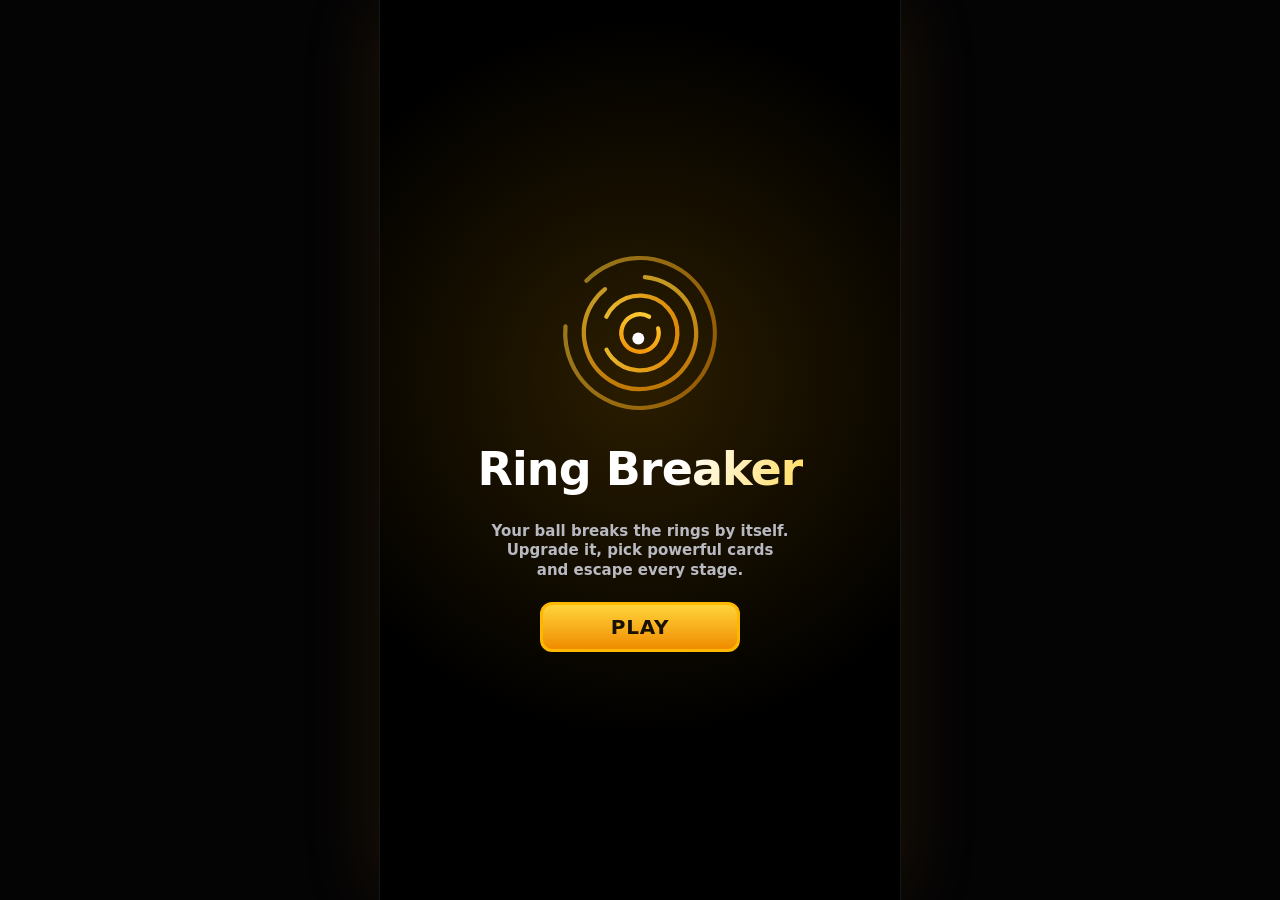
==== games/ring-breaker/index.html @ 1445768c "Add Ring Breaker, an original idle ring-escape game (rules, cards, chests, offline earnings, themes)" ====
<!doctype html>
<html lang="en">
<head>
  <meta charset="utf-8">
  <!-- Nothing is loaded from or sent to the internet: the whole game runs on this device. -->
  <meta http-equiv="Content-Security-Policy" content="default-src 'none'; script-src 'self'; style-src 'self' 'unsafe-inline'; img-src 'self' data:; connect-src 'none'; media-src 'none'; object-src 'none'; frame-src 'none'; base-uri 'none'; form-action 'none'">
  <meta name="referrer" content="no-referrer">
  <meta name="viewport" content="width=device-width, initial-scale=1, maximum-scale=1, user-scalable=no, viewport-fit=cover">
  <meta name="theme-color" content="#000000">
  <title>Ring Breaker</title>
  <style>
    :root {
      --gold: #ffd43b;
      --gold-2: #f08c00;
      --panel: #0b0b0d;
      --line: #2a2a30;
      --text: #f4f4f6;
      --muted: #8d8d99;
      --common: #e5e7eb;
      --rare: #4dabf7;
      --epic: #b197fc;
      --legendary: #ffd43b;
    }
    * { box-sizing: border-box; -webkit-tap-highlight-color: transparent; }
    html, body { margin: 0; height: 100%; background: #040405; color: var(--text); overflow: hidden; overscroll-behavior: none; }
    body { font: 600 15px/1.3 "Segoe UI", system-ui, -apple-system, Roboto, sans-serif; -webkit-user-select: none; user-select: none; touch-action: manipulation; }
    button { font: inherit; color: inherit; cursor: pointer; }

    #app { position: relative; margin: 0 auto; width: 100%; max-width: 520px; height: 100vh; height: 100dvh; background: #000; overflow: hidden; }
    @media (min-width: 560px) { #app { box-shadow: 0 0 0 1px #17171b, 0 0 80px rgba(240, 140, 0, 0.12); } }
    #stage { position: absolute; inset: 0; width: 100%; height: 100%; display: block; }

    /* ---- top bar ---- */
    #hud { position: absolute; left: 0; right: 0; top: 0; padding: calc(env(safe-area-inset-top) + 12px) 14px 0; pointer-events: none; }
    #xp { height: 6px; border-radius: 99px; background: #26262c; overflow: hidden; }
    #xp i { display: block; height: 100%; width: 0; background: linear-gradient(90deg, var(--gold), var(--gold-2)); transition: width 0.25s; }
    .hud-row { display: flex; justify-content: space-between; align-items: flex-start; margin-top: 12px; }
    .stats { display: grid; gap: 4px; }
    .stat { display: flex; align-items: center; gap: 8px; font-size: 21px; font-weight: 800; letter-spacing: 0.01em; text-shadow: 0 2px 8px #000; }
    .stat svg { width: 24px; height: 24px; flex: none; fill: none; stroke: #e5e5ea; stroke-width: 1.8; stroke-linecap: round; stroke-linejoin: round; }
    .stat.keys { font-size: 16px; color: #c9c9d2; }
    .stat.keys svg { width: 20px; height: 20px; }
    .center { text-align: center; padding-top: 2px; text-shadow: 0 2px 8px #000; }
    .center small { display: block; font-size: 12.5px; letter-spacing: 0.08em; text-transform: uppercase; color: #e7e7ee; }
    #pct { display: block; font-size: 24px; font-weight: 900; color: #ff3b30; line-height: 1.1; }
    .right { display: flex; flex-direction: column; align-items: flex-end; gap: 8px; pointer-events: auto; }
    #lvl { font-size: 14px; font-weight: 800; letter-spacing: 0.06em; color: #d8d8e0; }
    #menuBtn { width: 44px; height: 38px; display: grid; place-items: center; border: 0; background: none; }
    #menuBtn span, #menuBtn span::before, #menuBtn span::after { display: block; width: 28px; height: 3px; border-radius: 3px; background: #fff; content: ""; position: relative; }
    #menuBtn span::before { position: absolute; top: -9px; }
    #menuBtn span::after { position: absolute; top: 9px; }

    #tip { white-space: pre-line; position: absolute; left: 14px; right: 14px; top: 26%; text-align: center; color: #ffe27a; font-size: 15px; text-shadow: 0 2px 10px #000; pointer-events: none; opacity: 0; transition: opacity 0.5s; }
    #tip.show { opacity: 1; }
    #buffs { position: absolute; left: 14px; top: 120px; display: flex; flex-direction: column; gap: 4px; pointer-events: none; }

    /* ---- bottom ---- */
    #bottom { position: absolute; left: 0; right: 0; bottom: 0; padding: 0 12px calc(env(safe-area-inset-bottom) + 12px); }
    #dps { display: inline-block; padding: 6px 12px; border-radius: 10px; background: rgba(20, 20, 24, 0.85); border: 2px solid #2b2b31; font-size: 19px; font-weight: 800; color: #b9b9c2; }
    #slots { display: flex; gap: 8px; margin: 10px 0 12px; }
    .slot { position: relative; width: 48px; height: 48px; border-radius: 11px; border: 2px solid var(--line); background: rgba(14, 14, 17, 0.9); display: grid; place-items: center; padding: 0; }
    .slot.empty { opacity: 0.45; }
    .slot svg { width: 28px; height: 28px; }
    .slot b { position: absolute; right: 3px; bottom: 1px; font-size: 11px; font-weight: 900; color: #fff; text-shadow: 0 1px 3px #000; }
    .slot.common { border-color: #6b6f78; } .slot.rare { border-color: #3b82c4; } .slot.epic { border-color: #7c5cd6; } .slot.legendary { border-color: #d9a400; }
    #slotInfo { min-height: 18px; margin: -6px 0 8px; font-size: 13px; color: #c9c9d2; }

    #cards { display: flex; gap: 10px; overflow-x: auto; padding: 4px 2px 2px; scrollbar-width: none; scroll-snap-type: x proximity; }
    #cards::-webkit-scrollbar { display: none; }
    .up { flex: 0 0 132px; scroll-snap-align: start; border: 3px solid #fff; border-radius: 14px; background: #050506; text-align: center; overflow: hidden; }
    .up h3 { margin: 8px 0 0; font-size: 15px; font-weight: 800; font-variant: small-caps; letter-spacing: 0.02em; }
    .up .lv { font-size: 12px; font-variant: small-caps; color: #b4b4bd; }
    .up .val { margin: 8px 0 6px; font-size: 38px; font-weight: 900; line-height: 1; }
    .up .bar { position: relative; height: 5px; margin: 0 10px 2px; background: #2b2b31; border-radius: 9px; }
    .up .bar i { position: absolute; left: 0; top: 0; bottom: 0; background: #ffb800; border-radius: 9px; }
    .up .bar em { position: absolute; right: 0; top: -17px; font-style: normal; font-size: 12px; font-weight: 800; color: #cfcfd6; }
    .up .buy { display: flex; align-items: center; justify-content: center; gap: 6px; width: 100%; height: 40px; margin-top: 10px; border: 0; background: #54545b; font-size: 20px; font-weight: 800; }
    .up .buy svg { width: 20px; height: 20px; fill: none; stroke: currentColor; stroke-width: 1.8; stroke-linecap: round; stroke-linejoin: round; }
    .up .buy:disabled { background: #34343a; color: #8d8d96; cursor: default; }
    .up .buy.can { background: linear-gradient(180deg, #ffd43b, #f08c00); color: #1a1200; }
    .up.maxed .buy { background: #25252a; color: #8d8d96; }

    /* ---- modals ---- */
    #modals { position: absolute; inset: 0; pointer-events: none; }
    .modal { position: absolute; inset: 0; display: flex; flex-direction: column; justify-content: flex-start; padding: 18px 14px; background: rgba(0, 0, 0, 0.82); backdrop-filter: blur(3px); pointer-events: auto; overflow-y: auto; animation: fade 0.25s; }
    @keyframes fade { from { opacity: 0; } }
    .modal > :first-child { margin-top: auto; } .modal > :last-child { margin-bottom: auto; } /* centred, but never cut off when tall */
    .modal h2 { margin: 0 0 6px; text-align: center; font-size: 34px; font-weight: 800; font-variant: small-caps; letter-spacing: 0.02em; }
    .modal .sub { text-align: center; color: var(--muted); margin: 0 0 14px; }
    .offers { display: flex; gap: 10px; justify-content: center; margin: 22px 0 10px; }
    .offer { position: relative; flex: 1 1 0; max-width: 150px; min-height: 250px; padding: 10px 8px 12px; border: 3px solid var(--common); border-radius: 16px; background: #000; display: flex; flex-direction: column; align-items: center; text-align: center; animation: rise 0.45s both; }
    .offer:nth-child(2) { animation-delay: 0.07s; } .offer:nth-child(3) { animation-delay: 0.14s; }
    @keyframes rise { from { opacity: 0; transform: translateY(26px) scale(0.96); } }
    .offer.rare { border-color: var(--rare); box-shadow: 0 0 22px rgba(77, 171, 247, 0.25); }
    .offer.epic { border-color: var(--epic); box-shadow: 0 0 26px rgba(177, 151, 252, 0.3); }
    .offer.legendary { border-color: var(--legendary); box-shadow: 0 0 30px rgba(255, 212, 59, 0.35); }
    .offer .tag { position: absolute; top: -26px; left: 0; right: 0; font-size: 20px; font-style: italic; font-weight: 800; font-variant: small-caps; color: var(--gold); text-shadow: 0 0 14px rgba(255, 212, 59, 0.6); }
    .offer .tag.up2 { color: #8ce99a; text-shadow: 0 0 14px rgba(140, 233, 154, 0.5); }
    .offer h3 { margin: 0; font-size: 20px; font-variant: small-caps; }
    .offer .rar { font-size: 11px; letter-spacing: 0.1em; text-transform: uppercase; color: var(--muted); }
    .offer svg { width: 74px; height: 74px; margin: 10px 0; flex: none; }
    .offer p { margin: auto 0 0; font-size: 12.5px; line-height: 1.35; font-variant: small-caps; font-weight: 700; color: #e5e5ea; }
    .row { display: flex; gap: 12px; justify-content: center; align-items: flex-start; margin-top: 12px; }
    .col { display: flex; flex-direction: column; align-items: center; gap: 4px; flex: 1; max-width: 200px; font-size: 12px; color: var(--muted); text-align: center; }
    .col span svg { width: 13px; height: 13px; vertical-align: -2px; fill: none; stroke: currentColor; stroke-width: 1.9; }
    .btn { width: 100%; min-height: 50px; padding: 8px 14px; border: 3px solid #fff; border-radius: 12px; background: #101013; font-size: 20px; font-weight: 800; letter-spacing: 0.04em; text-transform: uppercase; display: flex; align-items: center; justify-content: center; gap: 8px; }
    .btn:disabled { opacity: 0.4; cursor: default; }
    .btn.green { border-color: #22b422; background: linear-gradient(180deg, #31d431, #1a9a1a); }
    .btn.gold { border-color: #ffb800; background: linear-gradient(180deg, #ffd43b, #f08c00); color: #1a1200; }
    .btn.small { min-height: 40px; font-size: 14px; border-width: 2px; }
    .btn svg { width: 20px; height: 20px; fill: none; stroke: currentColor; stroke-width: 1.9; stroke-linecap: round; stroke-linejoin: round; }
    .hint { text-align: center; font-size: 13px; color: #c3c3cc; margin: 6px 0 0; }
    .hint b { color: var(--gold); }

    .chests { display: flex; gap: 10px; justify-content: center; margin: 22px 0 14px; }
    .chest { display: flex; flex-direction: column; align-items: center; gap: 6px; flex: 1; max-width: 120px; padding: 14px 6px; border: 2px solid #3a3a42; border-radius: 14px; background: #0c0c0f; text-align: center; font-size: 13px; color: var(--muted); }
    .chest svg { width: 62px; height: 62px; }
    .chest.opened { border-color: var(--gold); color: #fff; background: #17130a; }
    .chest.opened .reward { display: block; margin-top: 4px; font-size: 17px; font-weight: 800; color: var(--gold); }
    .chest:not(.opened):hover { border-color: var(--gold); }

    .panel { background: #0e0e11; border: 2px solid #26262c; border-radius: 16px; padding: 14px; margin: 0 auto; width: 100%; max-width: 460px; }
    .tabs { display: flex; gap: 8px; margin-bottom: 12px; }
    .tabs button { flex: 1; padding: 9px; border: 2px solid #2a2a30; border-radius: 10px; background: none; font-weight: 800; color: var(--muted); }
    .tabs button[aria-selected="true"] { border-color: var(--gold); color: var(--gold); }
    .shop { display: grid; grid-template-columns: repeat(2, 1fr); gap: 10px; }
    .item { display: flex; flex-direction: column; align-items: center; gap: 8px; padding: 12px 8px; border: 2px solid #2a2a30; border-radius: 12px; background: #09090b; }
    .item.on { border-color: var(--gold); }
    .item .sw { width: 46px; height: 46px; border-radius: 50%; }
    .item b { font-size: 14px; }
    .item .btn { min-height: 34px; font-size: 13px; border-width: 2px; }
    .set { display: flex; justify-content: space-between; align-items: center; padding: 11px 0; border-bottom: 1px solid #1d1d22; }
    .set:last-child { border: 0; }
    .toggle { width: 54px; height: 30px; border-radius: 99px; border: 0; background: #34343a; position: relative; }
    .toggle::after { content: ""; position: absolute; top: 3px; left: 3px; width: 24px; height: 24px; border-radius: 50%; background: #fff; transition: transform 0.15s; }
    .toggle[aria-pressed="true"] { background: #f08c00; }
    .toggle[aria-pressed="true"]::after { transform: translateX(24px); }
    .close { position: sticky; top: 0; align-self: flex-end; margin: 0 0 -42px !important; z-index: 2; flex: none; width: 42px; height: 42px; border: 0; border-radius: 50%; background: #1b1b20; font-size: 22px; line-height: 1; }
    .stat-line { display: flex; justify-content: space-between; padding: 7px 0; color: #c9c9d2; }

    /* ---- start screen ---- */
    #start { position: absolute; inset: 0; z-index: 5; display: flex; flex-direction: column; align-items: center; justify-content: center; gap: 22px; background: radial-gradient(circle at 50% 42%, #2b1d00 0%, #000 62%); text-align: center; padding: 24px; }
    #start h1 { margin: 0; font-size: 46px; font-weight: 900; letter-spacing: -0.02em; background: linear-gradient(110deg, #fff 25%, var(--gold) 45%, var(--gold-2) 55%, #fff 75%); background-size: 250% 100%; -webkit-background-clip: text; background-clip: text; color: transparent; animation: shine 4s ease-in-out infinite; }
    @keyframes shine { 0%, 100% { background-position: 100% 0; } 50% { background-position: 0 0; } }
    #start p { margin: 0; color: #b9b9c2; max-width: 300px; }
    #start .btn { width: auto; min-width: 200px; }
    #logoRings { width: 170px; height: 170px; }
    .toast { position: absolute; left: 50%; top: 20%; transform: translateX(-50%); padding: 9px 16px; border-radius: 99px; background: rgba(255, 212, 59, 0.95); color: #1a1200; font-weight: 800; z-index: 9; pointer-events: none; animation: toast 2.2s both; white-space: nowrap; }
    @keyframes toast { 0% { opacity: 0; transform: translate(-50%, 10px); } 12%, 80% { opacity: 1; transform: translate(-50%, 0); } 100% { opacity: 0; } }
    @media (prefers-reduced-motion: reduce) { * { animation-duration: 0.01ms !important; } }
    @media (max-height: 700px) { .up .val { font-size: 30px; margin: 4px 0; } .up .buy { height: 34px; font-size: 17px; margin-top: 6px; } .offer { min-height: 220px; } .offer svg { width: 58px; height: 58px; } }
  </style>
</head>
<body>
  <div id="app">
    <canvas id="stage" aria-label="Game"></canvas>

    <header id="hud">
      <div id="xp"><i id="xpFill"></i></div>
      <div class="hud-row">
        <div class="stats">
          <div class="stat"><svg viewBox="0 0 24 24" aria-hidden="true"><path d="M9 3h6l-1.4 3h-3.2zM8.5 6.5C5.5 9 4 12 4 15a5 5 0 005 5h6a5 5 0 005-5c0-3-1.500-6-4.500-8.500M12 10v7M14 11.500h-3a1.300 1.300 0 000 2.600h2a1.300 1.300 0 010 2.600h-3"/></svg><b id="cash">0</b></div>
          <div class="stat"><svg viewBox="0 0 24 24" aria-hidden="true"><path d="M12 3l8 9-8 9-8-9zM4 12h16M9 3.500L12 12l3-8.500"/></svg><b id="gems">0</b></div>
          <div class="stat keys"><svg viewBox="0 0 24 24" aria-hidden="true"><circle cx="8" cy="8" r="4"/><path d="M11 11l9 9M16 16l2.500-2.500M19 19l2-2"/></svg><span>x<b id="keys">0</b></span></div>
        </div>
        <div class="center"><small>Stage <span id="stageNo">1</span> progress</small><b id="pct">0%</b></div>
        <div class="right"><span id="lvl">LVL 1</span><button id="menuBtn" aria-label="Menu"><span></span></button></div>
      </div>
    </header>

    <div id="tip"></div>
    <div id="buffs"></div>

    <section id="bottom">
      <div id="dps">DPS: 0</div>
      <div id="slots" aria-label="Your upgrade cards"></div>
      <div id="slotInfo"></div>
      <div id="cards"></div>
    </section>

    <div id="modals"></div>

    <div id="start">
      <svg id="logoRings" viewBox="-100 -100 200 200" aria-hidden="true">
        <defs><linearGradient id="g" x1="0" y1="0" x2="1" y2="1"><stop offset="0" stop-color="#ffd43b"/><stop offset="1" stop-color="#f08c00"/></linearGradient></defs>
        <g fill="none" stroke="url(#g)" stroke-linecap="round">
          <circle r="22" stroke-width="5" stroke-dasharray="90 18"><animateTransform attributeName="transform" type="rotate" from="0" to="360" dur="6s" repeatCount="indefinite"/></circle>
          <circle r="44" stroke-width="5" stroke-dasharray="150 40" opacity=".9"><animateTransform attributeName="transform" type="rotate" from="360" to="0" dur="9s" repeatCount="indefinite"/></circle>
          <circle r="66" stroke-width="5" stroke-dasharray="230 50" opacity=".75"><animateTransform attributeName="transform" type="rotate" from="0" to="360" dur="12s" repeatCount="indefinite"/></circle>
          <circle r="88" stroke-width="5" stroke-dasharray="320 60" opacity=".55"><animateTransform attributeName="transform" type="rotate" from="360" to="0" dur="16s" repeatCount="indefinite"/></circle>
        </g>
        <circle r="7" fill="#fff"><animate attributeName="cx" values="-12;10;-6;12;-12" dur="2.4s" repeatCount="indefinite"/><animate attributeName="cy" values="6;-10;12;-4;6" dur="2.4s" repeatCount="indefinite"/></circle>
      </svg>
      <h1>Ring Breaker</h1>
      <p>Your ball breaks the rings by itself. Upgrade it, pick powerful cards and escape every stage.</p>
      <button class="btn gold" id="playBtn">Play</button>
    </div>
  </div>

  <script src="core.js"></script>
  <script src="game.js"></script>
</body>
</html>
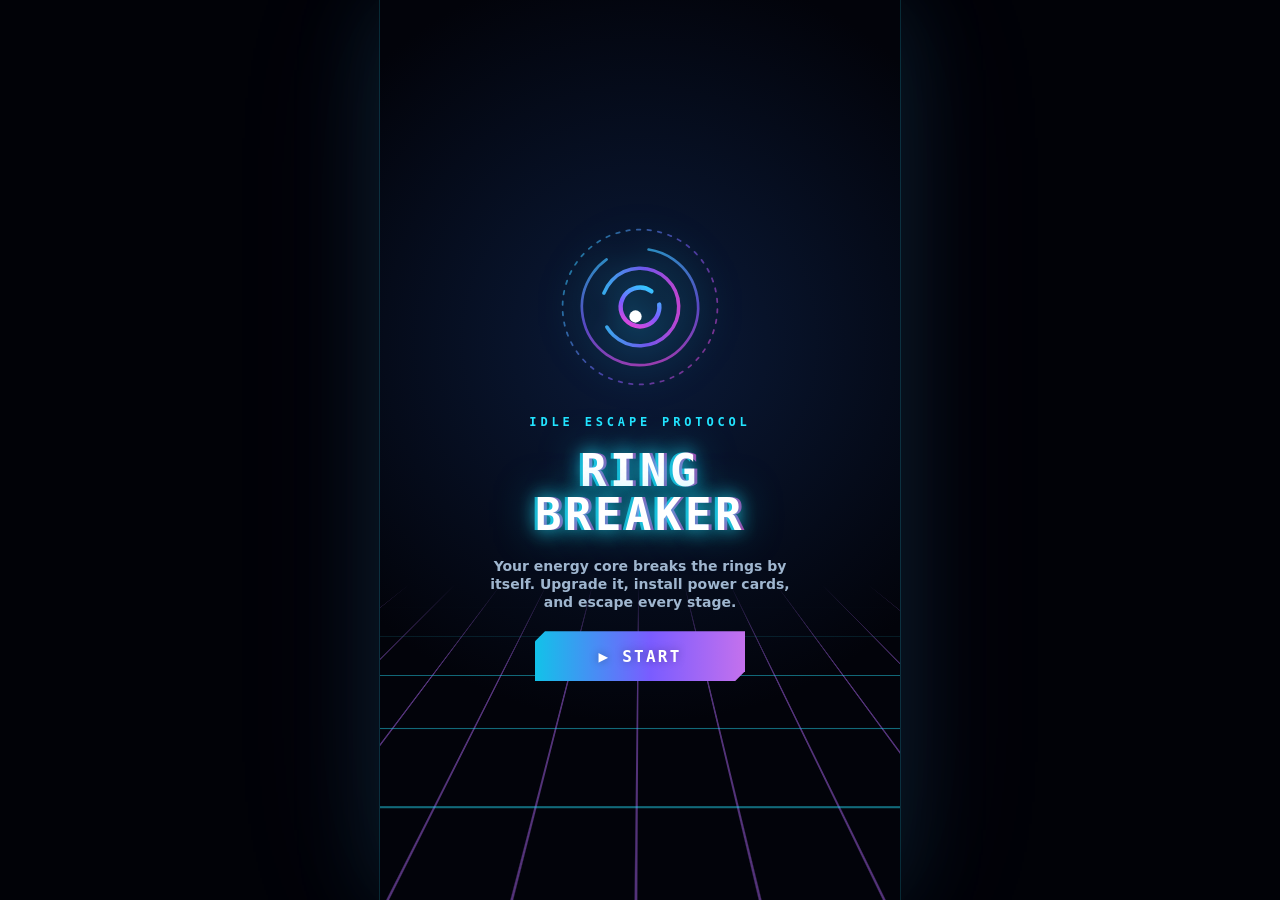
==== commit 4845036e: "Ring Breaker 1.1: 3x cash, Jackpot rings, full offline earnings; neon sci-fi redesign and new icon C" ====
--- a/games/ring-breaker/index.html
+++ b/games/ring-breaker/index.html
@@ -10,160 +10,206 @@
   <title>Ring Breaker</title>
   <style>
     :root {
+      --neon: #22e4ff;
+      --neon-2: #b46bff;
+      --pink: #ff3fd1;
+      --acid: #b6ff3b;
       --gold: #ffd43b;
       --gold-2: #f08c00;
-      --panel: #0b0b0d;
-      --line: #2a2a30;
-      --text: #f4f4f6;
-      --muted: #8d8d99;
-      --common: #e5e7eb;
-      --rare: #4dabf7;
-      --epic: #b197fc;
+      --glass: rgba(10, 16, 32, 0.72);
+      --glass-2: rgba(16, 24, 46, 0.86);
+      --line: rgba(34, 228, 255, 0.28);
+      --text: #e8f6ff;
+      --muted: #7f93ad;
+      --common: #9fb3c8;
+      --rare: #3fa9ff;
+      --epic: #b46bff;
       --legendary: #ffd43b;
+      --mono: "SF Mono", "Cascadia Mono", "Roboto Mono", "JetBrains Mono", Consolas, ui-monospace, monospace;
     }
     * { box-sizing: border-box; -webkit-tap-highlight-color: transparent; }
-    html, body { margin: 0; height: 100%; background: #040405; color: var(--text); overflow: hidden; overscroll-behavior: none; }
+    html, body { margin: 0; height: 100%; background: #010207; color: var(--text); overflow: hidden; overscroll-behavior: none; }
     body { font: 600 15px/1.3 "Segoe UI", system-ui, -apple-system, Roboto, sans-serif; -webkit-user-select: none; user-select: none; touch-action: manipulation; }
     button { font: inherit; color: inherit; cursor: pointer; }
-
-    #app { position: relative; margin: 0 auto; width: 100%; max-width: 520px; height: 100vh; height: 100dvh; background: #000; overflow: hidden; }
-    @media (min-width: 560px) { #app { box-shadow: 0 0 0 1px #17171b, 0 0 80px rgba(240, 140, 0, 0.12); } }
+    .mono, .stat b, #pct, #lvl, #dps, .up .val, .up .buy b, .offer .tag, .slot b, .toast { font-family: var(--mono); }
+
+    #app { position: relative; margin: 0 auto; width: 100%; max-width: 520px; height: 100vh; height: 100dvh; background: #02030a; overflow: hidden; }
+    @media (min-width: 560px) { #app { box-shadow: 0 0 0 1px rgba(34, 228, 255, 0.15), 0 0 90px rgba(34, 228, 255, 0.12), 0 0 160px rgba(180, 107, 255, 0.08); } }
     #stage { position: absolute; inset: 0; width: 100%; height: 100%; display: block; }
+    /* scanlines and a vignette over the game */
+    #fx { position: absolute; inset: 0; pointer-events: none;
+      background:
+        repeating-linear-gradient(to bottom, rgba(140, 220, 255, 0.035) 0 1px, transparent 1px 3px),
+        radial-gradient(ellipse at 50% 40%, transparent 55%, rgba(0, 0, 0, 0.55) 100%); }
+
+    /* corner brackets: a futuristic frame for panels and cards */
+    .frame { position: relative; }
+    .frame::before { content: ""; position: absolute; inset: -1px; pointer-events: none; --c: var(--neon); --k: 12px; --w: 2px;
+      background:
+        linear-gradient(var(--c), var(--c)) top left / var(--k) var(--w), linear-gradient(var(--c), var(--c)) top left / var(--w) var(--k),
+        linear-gradient(var(--c), var(--c)) top right / var(--k) var(--w), linear-gradient(var(--c), var(--c)) top right / var(--w) var(--k),
+        linear-gradient(var(--c), var(--c)) bottom left / var(--k) var(--w), linear-gradient(var(--c), var(--c)) bottom left / var(--w) var(--k),
+        linear-gradient(var(--c), var(--c)) bottom right / var(--k) var(--w), linear-gradient(var(--c), var(--c)) bottom right / var(--w) var(--k);
+      background-repeat: no-repeat; filter: drop-shadow(0 0 4px var(--c)); }
 
     /* ---- top bar ---- */
     #hud { position: absolute; left: 0; right: 0; top: 0; padding: calc(env(safe-area-inset-top) + 12px) 14px 0; pointer-events: none; }
-    #xp { height: 6px; border-radius: 99px; background: #26262c; overflow: hidden; }
-    #xp i { display: block; height: 100%; width: 0; background: linear-gradient(90deg, var(--gold), var(--gold-2)); transition: width 0.25s; }
+    #xp { position: relative; height: 5px; background: rgba(34, 228, 255, 0.12); overflow: hidden; clip-path: polygon(4px 0, 100% 0, calc(100% - 4px) 100%, 0 100%); }
+    #xp i { display: block; height: 100%; width: 0; background: linear-gradient(90deg, var(--neon), var(--neon-2), var(--pink)); box-shadow: 0 0 12px var(--neon); transition: width 0.25s; }
+    #xp::after { content: ""; position: absolute; inset: 0; background: repeating-linear-gradient(90deg, transparent 0 18px, rgba(2, 3, 10, 0.9) 18px 20px); }
     .hud-row { display: flex; justify-content: space-between; align-items: flex-start; margin-top: 12px; }
-    .stats { display: grid; gap: 4px; }
-    .stat { display: flex; align-items: center; gap: 8px; font-size: 21px; font-weight: 800; letter-spacing: 0.01em; text-shadow: 0 2px 8px #000; }
-    .stat svg { width: 24px; height: 24px; flex: none; fill: none; stroke: #e5e5ea; stroke-width: 1.8; stroke-linecap: round; stroke-linejoin: round; }
-    .stat.keys { font-size: 16px; color: #c9c9d2; }
-    .stat.keys svg { width: 20px; height: 20px; }
-    .center { text-align: center; padding-top: 2px; text-shadow: 0 2px 8px #000; }
-    .center small { display: block; font-size: 12.5px; letter-spacing: 0.08em; text-transform: uppercase; color: #e7e7ee; }
-    #pct { display: block; font-size: 24px; font-weight: 900; color: #ff3b30; line-height: 1.1; }
+    .stats { display: grid; gap: 3px; }
+    .stat { display: flex; align-items: center; gap: 8px; font-size: 20px; font-weight: 800; text-shadow: 0 0 10px rgba(34, 228, 255, 0.45), 0 2px 6px #000; }
+    .stat svg { width: 22px; height: 22px; flex: none; fill: none; stroke: var(--neon); stroke-width: 1.8; stroke-linecap: round; stroke-linejoin: round; filter: drop-shadow(0 0 4px var(--neon)); }
+    .stat.gem svg { stroke: var(--neon-2); filter: drop-shadow(0 0 4px var(--neon-2)); }
+    .stat.cash b { color: #d9fff0; }
+    .stat.keys { font-size: 15px; color: #b8c7da; }
+    .stat.keys svg { width: 18px; height: 18px; stroke: var(--gold); filter: drop-shadow(0 0 4px var(--gold)); }
+    .center { text-align: center; padding-top: 1px; }
+    .center small { display: block; font: 700 11px/1.2 var(--mono); letter-spacing: 0.22em; text-transform: uppercase; color: #a9c4dd; }
+    .center small b { color: var(--neon); text-shadow: 0 0 8px var(--neon); }
+    #pct { display: block; margin-top: 2px; font-size: 24px; font-weight: 800; color: var(--pink); text-shadow: 0 0 12px var(--pink); line-height: 1.1; }
     .right { display: flex; flex-direction: column; align-items: flex-end; gap: 8px; pointer-events: auto; }
-    #lvl { font-size: 14px; font-weight: 800; letter-spacing: 0.06em; color: #d8d8e0; }
-    #menuBtn { width: 44px; height: 38px; display: grid; place-items: center; border: 0; background: none; }
-    #menuBtn span, #menuBtn span::before, #menuBtn span::after { display: block; width: 28px; height: 3px; border-radius: 3px; background: #fff; content: ""; position: relative; }
-    #menuBtn span::before { position: absolute; top: -9px; }
-    #menuBtn span::after { position: absolute; top: 9px; }
-
-    #tip { white-space: pre-line; position: absolute; left: 14px; right: 14px; top: 26%; text-align: center; color: #ffe27a; font-size: 15px; text-shadow: 0 2px 10px #000; pointer-events: none; opacity: 0; transition: opacity 0.5s; }
+    #lvl { padding: 3px 8px; font-size: 12px; font-weight: 800; letter-spacing: 0.14em; color: var(--neon); border: 1px solid var(--line); background: rgba(34, 228, 255, 0.07); clip-path: polygon(6px 0, 100% 0, 100% calc(100% - 6px), calc(100% - 6px) 100%, 0 100%, 0 6px); }
+    #menuBtn { width: 44px; height: 40px; display: grid; place-items: center; border: 1px solid var(--line); background: var(--glass); clip-path: polygon(8px 0, 100% 0, 100% calc(100% - 8px), calc(100% - 8px) 100%, 0 100%, 0 8px); }
+    #menuBtn span, #menuBtn span::before, #menuBtn span::after { display: block; width: 20px; height: 2px; background: var(--neon); box-shadow: 0 0 6px var(--neon); content: ""; position: relative; }
+    #menuBtn span::before { position: absolute; top: -7px; width: 14px; }
+    #menuBtn span::after { position: absolute; top: 7px; width: 17px; }
+
+    #tip { white-space: pre-line; position: absolute; left: 18px; right: 18px; top: 24%; padding: 10px 12px; text-align: center; color: var(--neon); font: 600 13.5px/1.45 var(--mono); background: rgba(4, 12, 24, 0.7); border: 1px solid var(--line); pointer-events: none; opacity: 0; transition: opacity 0.5s; text-shadow: 0 0 8px rgba(34, 228, 255, 0.5); }
     #tip.show { opacity: 1; }
     #buffs { position: absolute; left: 14px; top: 120px; display: flex; flex-direction: column; gap: 4px; pointer-events: none; }
 
     /* ---- bottom ---- */
     #bottom { position: absolute; left: 0; right: 0; bottom: 0; padding: 0 12px calc(env(safe-area-inset-bottom) + 12px); }
-    #dps { display: inline-block; padding: 6px 12px; border-radius: 10px; background: rgba(20, 20, 24, 0.85); border: 2px solid #2b2b31; font-size: 19px; font-weight: 800; color: #b9b9c2; }
+    #dps { display: inline-flex; align-items: center; gap: 8px; padding: 6px 12px; background: var(--glass); border: 1px solid var(--line); font-size: 16px; font-weight: 700; color: var(--acid); text-shadow: 0 0 8px rgba(182, 255, 59, 0.5); clip-path: polygon(8px 0, 100% 0, 100% calc(100% - 8px), calc(100% - 8px) 100%, 0 100%, 0 8px); }
+    #dps::before { content: ""; width: 7px; height: 7px; border-radius: 50%; background: var(--acid); box-shadow: 0 0 8px var(--acid); animation: blink 1.6s infinite; }
+    @keyframes blink { 50% { opacity: 0.25; } }
     #slots { display: flex; gap: 8px; margin: 10px 0 12px; }
-    .slot { position: relative; width: 48px; height: 48px; border-radius: 11px; border: 2px solid var(--line); background: rgba(14, 14, 17, 0.9); display: grid; place-items: center; padding: 0; }
-    .slot.empty { opacity: 0.45; }
-    .slot svg { width: 28px; height: 28px; }
-    .slot b { position: absolute; right: 3px; bottom: 1px; font-size: 11px; font-weight: 900; color: #fff; text-shadow: 0 1px 3px #000; }
-    .slot.common { border-color: #6b6f78; } .slot.rare { border-color: #3b82c4; } .slot.epic { border-color: #7c5cd6; } .slot.legendary { border-color: #d9a400; }
-    #slotInfo { min-height: 18px; margin: -6px 0 8px; font-size: 13px; color: #c9c9d2; }
+    .slot { position: relative; width: 48px; height: 48px; border: 1px solid rgba(127, 147, 173, 0.35); background: var(--glass); display: grid; place-items: center; padding: 0; clip-path: polygon(10px 0, 100% 0, 100% calc(100% - 10px), calc(100% - 10px) 100%, 0 100%, 0 10px); }
+    .slot.empty { opacity: 0.4; }
+    .slot svg { width: 26px; height: 26px; }
+    .slot b { position: absolute; right: 4px; bottom: 2px; font-size: 10px; font-weight: 800; color: #fff; text-shadow: 0 0 4px #000; }
+    .slot.common { border-color: var(--common); box-shadow: inset 0 0 12px rgba(159, 179, 200, 0.18); }
+    .slot.rare { border-color: var(--rare); box-shadow: inset 0 0 14px rgba(63, 169, 255, 0.35); }
+    .slot.epic { border-color: var(--epic); box-shadow: inset 0 0 14px rgba(180, 107, 255, 0.4); }
+    .slot.legendary { border-color: var(--legendary); box-shadow: inset 0 0 16px rgba(255, 212, 59, 0.45); }
+    #slotInfo { min-height: 18px; margin: -6px 0 8px; font: 600 12px/1.35 var(--mono); color: var(--neon); }
 
     #cards { display: flex; gap: 10px; overflow-x: auto; padding: 4px 2px 2px; scrollbar-width: none; scroll-snap-type: x proximity; }
     #cards::-webkit-scrollbar { display: none; }
-    .up { flex: 0 0 132px; scroll-snap-align: start; border: 3px solid #fff; border-radius: 14px; background: #050506; text-align: center; overflow: hidden; }
-    .up h3 { margin: 8px 0 0; font-size: 15px; font-weight: 800; font-variant: small-caps; letter-spacing: 0.02em; }
-    .up .lv { font-size: 12px; font-variant: small-caps; color: #b4b4bd; }
-    .up .val { margin: 8px 0 6px; font-size: 38px; font-weight: 900; line-height: 1; }
-    .up .bar { position: relative; height: 5px; margin: 0 10px 2px; background: #2b2b31; border-radius: 9px; }
-    .up .bar i { position: absolute; left: 0; top: 0; bottom: 0; background: #ffb800; border-radius: 9px; }
-    .up .bar em { position: absolute; right: 0; top: -17px; font-style: normal; font-size: 12px; font-weight: 800; color: #cfcfd6; }
-    .up .buy { display: flex; align-items: center; justify-content: center; gap: 6px; width: 100%; height: 40px; margin-top: 10px; border: 0; background: #54545b; font-size: 20px; font-weight: 800; }
-    .up .buy svg { width: 20px; height: 20px; fill: none; stroke: currentColor; stroke-width: 1.8; stroke-linecap: round; stroke-linejoin: round; }
-    .up .buy:disabled { background: #34343a; color: #8d8d96; cursor: default; }
-    .up .buy.can { background: linear-gradient(180deg, #ffd43b, #f08c00); color: #1a1200; }
-    .up.maxed .buy { background: #25252a; color: #8d8d96; }
+    .up { flex: 0 0 132px; scroll-snap-align: start; border: 1px solid var(--line); background: linear-gradient(180deg, rgba(20, 34, 64, 0.85), rgba(6, 10, 22, 0.92)); text-align: center; }
+    .up h3 { margin: 10px 0 0; font: 800 11.5px/1.2 var(--mono); letter-spacing: 0.16em; text-transform: uppercase; color: #cfe9ff; }
+    .up .lv { margin-top: 2px; font: 600 11px var(--mono); letter-spacing: 0.08em; color: var(--muted); }
+    .up .val { margin: 8px 0 8px; font-size: 32px; font-weight: 800; line-height: 1; color: #fff; text-shadow: 0 0 14px rgba(34, 228, 255, 0.55); }
+    .up .bar { position: relative; height: 4px; margin: 0 12px 2px; background: rgba(34, 228, 255, 0.12); }
+    .up .bar i { position: absolute; left: 0; top: 0; bottom: 0; background: linear-gradient(90deg, var(--neon), var(--neon-2)); box-shadow: 0 0 8px var(--neon); }
+    .up .bar em { position: absolute; right: 0; top: -16px; font: normal 800 11px var(--mono); color: var(--neon-2); }
+    .up .buy { display: flex; align-items: center; justify-content: center; gap: 6px; width: 100%; height: 40px; margin-top: 10px; border: 0; border-top: 1px solid var(--line); background: rgba(34, 228, 255, 0.06); font-size: 17px; font-weight: 800; color: #6f86a3; }
+    .up .buy svg { width: 18px; height: 18px; fill: none; stroke: currentColor; stroke-width: 1.8; stroke-linecap: round; stroke-linejoin: round; }
+    .up .buy.can { background: linear-gradient(90deg, #12c2e9, #7a5cff 55%, #c471ed); color: #fff; text-shadow: 0 0 6px rgba(0, 0, 0, 0.4); animation: ready 1.8s ease-in-out infinite; }
+    @keyframes ready { 50% { filter: brightness(1.25); box-shadow: 0 0 18px rgba(122, 92, 255, 0.6); } }
+    .up.maxed .buy { color: var(--acid); background: rgba(182, 255, 59, 0.06); }
 
     /* ---- modals ---- */
     #modals { position: absolute; inset: 0; pointer-events: none; }
-    .modal { position: absolute; inset: 0; display: flex; flex-direction: column; justify-content: flex-start; padding: 18px 14px; background: rgba(0, 0, 0, 0.82); backdrop-filter: blur(3px); pointer-events: auto; overflow-y: auto; animation: fade 0.25s; }
+    .modal { position: absolute; inset: 0; display: flex; flex-direction: column; justify-content: flex-start; padding: 18px 14px; pointer-events: auto; overflow-y: auto; animation: fade 0.25s;
+      background: repeating-linear-gradient(to bottom, rgba(34, 228, 255, 0.03) 0 1px, transparent 1px 4px), rgba(1, 3, 10, 0.86); backdrop-filter: blur(4px); }
     @keyframes fade { from { opacity: 0; } }
-    .modal > :first-child { margin-top: auto; } .modal > :last-child { margin-bottom: auto; } /* centred, but never cut off when tall */
-    .modal h2 { margin: 0 0 6px; text-align: center; font-size: 34px; font-weight: 800; font-variant: small-caps; letter-spacing: 0.02em; }
-    .modal .sub { text-align: center; color: var(--muted); margin: 0 0 14px; }
-    .offers { display: flex; gap: 10px; justify-content: center; margin: 22px 0 10px; }
-    .offer { position: relative; flex: 1 1 0; max-width: 150px; min-height: 250px; padding: 10px 8px 12px; border: 3px solid var(--common); border-radius: 16px; background: #000; display: flex; flex-direction: column; align-items: center; text-align: center; animation: rise 0.45s both; }
+    .modal > :first-child { margin-top: auto; } .modal > :last-child { margin-bottom: auto; }
+    .modal h2 { margin: 0 0 6px; text-align: center; font: 800 26px/1.15 var(--mono); letter-spacing: 0.14em; text-transform: uppercase; color: #fff; text-shadow: 0 0 16px var(--neon), 2px 0 0 rgba(255, 63, 209, 0.55), -2px 0 0 rgba(34, 228, 255, 0.55); animation: glitch 3.5s infinite; }
+    @keyframes glitch { 0%, 92%, 100% { transform: none; } 93% { transform: translateX(2px) skewX(-6deg); } 95% { transform: translateX(-2px); } 97% { transform: translateX(1px) skewX(4deg); } }
+    .modal .sub { text-align: center; color: var(--muted); margin: 0 0 14px; font: 600 13px var(--mono); }
+    .offers { display: flex; gap: 10px; justify-content: center; margin: 26px 0 10px; }
+    .offer { position: relative; flex: 1 1 0; max-width: 150px; min-height: 250px; padding: 12px 8px 12px; border: 1px solid rgba(159, 179, 200, 0.35); background: linear-gradient(180deg, rgba(20, 30, 56, 0.9), rgba(4, 7, 16, 0.95)); display: flex; flex-direction: column; align-items: center; text-align: center; animation: rise 0.45s both; }
+    .offer::before { --c: var(--common); }
     .offer:nth-child(2) { animation-delay: 0.07s; } .offer:nth-child(3) { animation-delay: 0.14s; }
     @keyframes rise { from { opacity: 0; transform: translateY(26px) scale(0.96); } }
-    .offer.rare { border-color: var(--rare); box-shadow: 0 0 22px rgba(77, 171, 247, 0.25); }
-    .offer.epic { border-color: var(--epic); box-shadow: 0 0 26px rgba(177, 151, 252, 0.3); }
-    .offer.legendary { border-color: var(--legendary); box-shadow: 0 0 30px rgba(255, 212, 59, 0.35); }
-    .offer .tag { position: absolute; top: -26px; left: 0; right: 0; font-size: 20px; font-style: italic; font-weight: 800; font-variant: small-caps; color: var(--gold); text-shadow: 0 0 14px rgba(255, 212, 59, 0.6); }
-    .offer .tag.up2 { color: #8ce99a; text-shadow: 0 0 14px rgba(140, 233, 154, 0.5); }
-    .offer h3 { margin: 0; font-size: 20px; font-variant: small-caps; }
-    .offer .rar { font-size: 11px; letter-spacing: 0.1em; text-transform: uppercase; color: var(--muted); }
-    .offer svg { width: 74px; height: 74px; margin: 10px 0; flex: none; }
-    .offer p { margin: auto 0 0; font-size: 12.5px; line-height: 1.35; font-variant: small-caps; font-weight: 700; color: #e5e5ea; }
-    .row { display: flex; gap: 12px; justify-content: center; align-items: flex-start; margin-top: 12px; }
-    .col { display: flex; flex-direction: column; align-items: center; gap: 4px; flex: 1; max-width: 200px; font-size: 12px; color: var(--muted); text-align: center; }
+    .offer.rare { border-color: rgba(63, 169, 255, 0.5); box-shadow: 0 0 26px rgba(63, 169, 255, 0.22), inset 0 0 30px rgba(63, 169, 255, 0.08); }
+    .offer.rare::before { --c: var(--rare); }
+    .offer.epic { border-color: rgba(180, 107, 255, 0.55); box-shadow: 0 0 28px rgba(180, 107, 255, 0.28), inset 0 0 30px rgba(180, 107, 255, 0.1); }
+    .offer.epic::before { --c: var(--epic); }
+    .offer.legendary { border-color: rgba(255, 212, 59, 0.6); box-shadow: 0 0 32px rgba(255, 212, 59, 0.32), inset 0 0 30px rgba(255, 212, 59, 0.1); }
+    .offer.legendary::before { --c: var(--legendary); }
+    .offer .tag { position: absolute; top: -24px; left: 50%; transform: translateX(-50%); padding: 2px 9px; font-size: 12px; font-weight: 800; letter-spacing: 0.14em; text-transform: uppercase; color: #02030a; background: var(--neon); box-shadow: 0 0 14px var(--neon); white-space: nowrap; }
+    .offer .tag.up2 { background: var(--acid); box-shadow: 0 0 14px var(--acid); }
+    .offer h3 { margin: 4px 0 0; font: 800 15px/1.2 var(--mono); letter-spacing: 0.1em; text-transform: uppercase; }
+    .offer .rar { font: 700 10px var(--mono); letter-spacing: 0.18em; text-transform: uppercase; color: var(--muted); }
+    .offer.rare .rar { color: var(--rare); } .offer.epic .rar { color: var(--epic); } .offer.legendary .rar { color: var(--legendary); }
+    .offer svg { width: 70px; height: 70px; margin: 12px 0; flex: none; }
+    .offer p { margin: auto 0 0; font-size: 12.5px; line-height: 1.4; font-weight: 600; color: #cfe2f3; }
+    .row { display: flex; gap: 12px; justify-content: center; align-items: flex-start; margin-top: 14px; }
+    .col { display: flex; flex-direction: column; align-items: center; gap: 5px; flex: 1; max-width: 200px; font: 600 11.5px var(--mono); color: var(--muted); text-align: center; }
     .col span svg { width: 13px; height: 13px; vertical-align: -2px; fill: none; stroke: currentColor; stroke-width: 1.9; }
-    .btn { width: 100%; min-height: 50px; padding: 8px 14px; border: 3px solid #fff; border-radius: 12px; background: #101013; font-size: 20px; font-weight: 800; letter-spacing: 0.04em; text-transform: uppercase; display: flex; align-items: center; justify-content: center; gap: 8px; }
-    .btn:disabled { opacity: 0.4; cursor: default; }
-    .btn.green { border-color: #22b422; background: linear-gradient(180deg, #31d431, #1a9a1a); }
-    .btn.gold { border-color: #ffb800; background: linear-gradient(180deg, #ffd43b, #f08c00); color: #1a1200; }
-    .btn.small { min-height: 40px; font-size: 14px; border-width: 2px; }
-    .btn svg { width: 20px; height: 20px; fill: none; stroke: currentColor; stroke-width: 1.9; stroke-linecap: round; stroke-linejoin: round; }
-    .hint { text-align: center; font-size: 13px; color: #c3c3cc; margin: 6px 0 0; }
-    .hint b { color: var(--gold); }
+    .btn { position: relative; width: 100%; min-height: 50px; padding: 8px 14px; border: 0; background: rgba(34, 228, 255, 0.08); box-shadow: inset 0 0 0 1px var(--neon); font: 800 16px var(--mono); letter-spacing: 0.14em; text-transform: uppercase; color: var(--neon); text-shadow: 0 0 8px rgba(34, 228, 255, 0.6); display: flex; align-items: center; justify-content: center; gap: 8px; clip-path: polygon(10px 0, 100% 0, 100% calc(100% - 10px), calc(100% - 10px) 100%, 0 100%, 0 10px); }
+    .btn:disabled { opacity: 0.35; cursor: default; }
+    .btn.green { background: linear-gradient(90deg, #00c97b, #b6ff3b); box-shadow: none; color: #021208; text-shadow: none; }
+    .btn.gold { background: linear-gradient(90deg, #12c2e9, #7a5cff 55%, #c471ed); box-shadow: none; color: #fff; text-shadow: 0 0 8px rgba(0, 0, 0, 0.35); }
+    .btn.small { min-height: 38px; font-size: 12px; }
+    .btn svg { width: 18px; height: 18px; fill: none; stroke: currentColor; stroke-width: 1.9; stroke-linecap: round; stroke-linejoin: round; }
+    .hint { text-align: center; font: 600 12px var(--mono); color: #9fb6cf; margin: 8px 0 0; }
+    .hint b { color: var(--neon-2); }
 
     .chests { display: flex; gap: 10px; justify-content: center; margin: 22px 0 14px; }
-    .chest { display: flex; flex-direction: column; align-items: center; gap: 6px; flex: 1; max-width: 120px; padding: 14px 6px; border: 2px solid #3a3a42; border-radius: 14px; background: #0c0c0f; text-align: center; font-size: 13px; color: var(--muted); }
-    .chest svg { width: 62px; height: 62px; }
-    .chest.opened { border-color: var(--gold); color: #fff; background: #17130a; }
-    .chest.opened .reward { display: block; margin-top: 4px; font-size: 17px; font-weight: 800; color: var(--gold); }
-    .chest:not(.opened):hover { border-color: var(--gold); }
-
-    .panel { background: #0e0e11; border: 2px solid #26262c; border-radius: 16px; padding: 14px; margin: 0 auto; width: 100%; max-width: 460px; }
+    .chest { display: flex; flex-direction: column; align-items: center; gap: 6px; flex: 1; max-width: 120px; padding: 14px 6px; border: 1px solid var(--line); background: var(--glass); font: 600 11px var(--mono); color: var(--muted); }
+    .chest svg { width: 60px; height: 60px; filter: drop-shadow(0 0 10px rgba(255, 212, 59, 0.45)); }
+    .chest.opened { border-color: var(--gold); color: #fff; background: rgba(40, 32, 6, 0.6); box-shadow: 0 0 24px rgba(255, 212, 59, 0.3); }
+    .chest.opened .reward { display: block; margin-top: 4px; font-size: 15px; font-weight: 800; color: var(--gold); text-shadow: 0 0 10px var(--gold); }
+    .chest:not(.opened):not(:disabled):hover { border-color: var(--neon); }
+
+    .panel { background: var(--glass-2); border: 1px solid var(--line); padding: 14px; margin: 0 auto; width: 100%; max-width: 460px; }
     .tabs { display: flex; gap: 8px; margin-bottom: 12px; }
-    .tabs button { flex: 1; padding: 9px; border: 2px solid #2a2a30; border-radius: 10px; background: none; font-weight: 800; color: var(--muted); }
-    .tabs button[aria-selected="true"] { border-color: var(--gold); color: var(--gold); }
+    .tabs button { flex: 1; padding: 9px; border: 1px solid rgba(127, 147, 173, 0.3); background: none; font: 800 12px var(--mono); letter-spacing: 0.12em; text-transform: uppercase; color: var(--muted); }
+    .tabs button[aria-selected="true"] { border-color: var(--neon); color: var(--neon); background: rgba(34, 228, 255, 0.08); text-shadow: 0 0 8px var(--neon); }
     .shop { display: grid; grid-template-columns: repeat(2, 1fr); gap: 10px; }
-    .item { display: flex; flex-direction: column; align-items: center; gap: 8px; padding: 12px 8px; border: 2px solid #2a2a30; border-radius: 12px; background: #09090b; }
-    .item.on { border-color: var(--gold); }
-    .item .sw { width: 46px; height: 46px; border-radius: 50%; }
-    .item b { font-size: 14px; }
-    .item .btn { min-height: 34px; font-size: 13px; border-width: 2px; }
-    .set { display: flex; justify-content: space-between; align-items: center; padding: 11px 0; border-bottom: 1px solid #1d1d22; }
+    .item { display: flex; flex-direction: column; align-items: center; gap: 8px; padding: 12px 8px; border: 1px solid rgba(127, 147, 173, 0.25); background: rgba(4, 8, 18, 0.7); }
+    .item.on { border-color: var(--neon); box-shadow: 0 0 18px rgba(34, 228, 255, 0.2); }
+    .item .sw { width: 44px; height: 44px; border-radius: 50%; }
+    .item b { font: 800 12px var(--mono); letter-spacing: 0.1em; text-transform: uppercase; }
+    .set { display: flex; justify-content: space-between; align-items: center; padding: 11px 0; border-bottom: 1px solid rgba(127, 147, 173, 0.15); font-family: var(--mono); font-size: 13px; }
     .set:last-child { border: 0; }
-    .toggle { width: 54px; height: 30px; border-radius: 99px; border: 0; background: #34343a; position: relative; }
-    .toggle::after { content: ""; position: absolute; top: 3px; left: 3px; width: 24px; height: 24px; border-radius: 50%; background: #fff; transition: transform 0.15s; }
-    .toggle[aria-pressed="true"] { background: #f08c00; }
-    .toggle[aria-pressed="true"]::after { transform: translateX(24px); }
-    .close { position: sticky; top: 0; align-self: flex-end; margin: 0 0 -42px !important; z-index: 2; flex: none; width: 42px; height: 42px; border: 0; border-radius: 50%; background: #1b1b20; font-size: 22px; line-height: 1; }
-    .stat-line { display: flex; justify-content: space-between; padding: 7px 0; color: #c9c9d2; }
+    .toggle { width: 54px; height: 28px; border: 1px solid var(--line); background: rgba(127, 147, 173, 0.15); position: relative; }
+    .toggle::after { content: ""; position: absolute; top: 3px; left: 3px; width: 20px; height: 20px; background: #7f93ad; transition: transform 0.15s; }
+    .toggle[aria-pressed="true"] { background: rgba(34, 228, 255, 0.15); border-color: var(--neon); }
+    .toggle[aria-pressed="true"]::after { transform: translateX(26px); background: var(--neon); box-shadow: 0 0 8px var(--neon); }
+    .close { position: sticky; top: 0; align-self: flex-end; margin: 0 0 -42px !important; z-index: 2; flex: none; width: 42px; height: 42px; border: 1px solid var(--line); background: var(--glass); color: var(--neon); font-size: 22px; line-height: 1; clip-path: polygon(8px 0, 100% 0, 100% calc(100% - 8px), calc(100% - 8px) 100%, 0 100%, 0 8px); }
+    .stat-line { display: flex; justify-content: space-between; padding: 8px 0; font: 600 13px var(--mono); color: #b9cbe0; border-bottom: 1px dashed rgba(127, 147, 173, 0.15); }
+    .stat-line b { color: var(--neon); }
+    .big-num { font: 800 38px var(--mono); color: var(--acid); text-shadow: 0 0 18px rgba(182, 255, 59, 0.6); }
 
     /* ---- start screen ---- */
-    #start { position: absolute; inset: 0; z-index: 5; display: flex; flex-direction: column; align-items: center; justify-content: center; gap: 22px; background: radial-gradient(circle at 50% 42%, #2b1d00 0%, #000 62%); text-align: center; padding: 24px; }
-    #start h1 { margin: 0; font-size: 46px; font-weight: 900; letter-spacing: -0.02em; background: linear-gradient(110deg, #fff 25%, var(--gold) 45%, var(--gold-2) 55%, #fff 75%); background-size: 250% 100%; -webkit-background-clip: text; background-clip: text; color: transparent; animation: shine 4s ease-in-out infinite; }
-    @keyframes shine { 0%, 100% { background-position: 100% 0; } 50% { background-position: 0 0; } }
-    #start p { margin: 0; color: #b9b9c2; max-width: 300px; }
-    #start .btn { width: auto; min-width: 200px; }
-    #logoRings { width: 170px; height: 170px; }
-    .toast { position: absolute; left: 50%; top: 20%; transform: translateX(-50%); padding: 9px 16px; border-radius: 99px; background: rgba(255, 212, 59, 0.95); color: #1a1200; font-weight: 800; z-index: 9; pointer-events: none; animation: toast 2.2s both; white-space: nowrap; }
+    #start { position: absolute; inset: 0; z-index: 5; display: flex; flex-direction: column; align-items: center; justify-content: center; gap: 20px; text-align: center; padding: 24px; overflow: hidden;
+      background: radial-gradient(circle at 50% 38%, #0b1b3a 0%, #02030a 62%); }
+    #start .grid { position: absolute; left: -30%; right: -30%; bottom: -10%; height: 45%; transform: perspective(380px) rotateX(64deg); transform-origin: center top;
+      background-image: linear-gradient(rgba(34, 228, 255, 0.45) 1px, transparent 1px), linear-gradient(90deg, rgba(180, 107, 255, 0.45) 1px, transparent 1px); background-size: 46px 46px;
+      -webkit-mask-image: linear-gradient(to bottom, transparent, #000 35%); mask-image: linear-gradient(to bottom, transparent, #000 35%); animation: floor 3s linear infinite; }
+    @keyframes floor { to { background-position: 0 46px, 0 0; } }
+    #start > :not(.grid) { position: relative; }
+    #start h1 { margin: 0; font: 800 44px/1 var(--mono); letter-spacing: 0.08em; color: #fff; text-shadow: 0 0 18px var(--neon), 0 0 40px rgba(34, 228, 255, 0.5), 3px 0 0 rgba(255, 63, 209, 0.7), -3px 0 0 rgba(34, 228, 255, 0.7); animation: glitch 2.8s infinite; }
+    #start .tagline { font: 700 12px var(--mono); letter-spacing: 0.32em; text-transform: uppercase; color: var(--neon); }
+    #start p { margin: 0; color: #9fb6cf; max-width: 310px; font-size: 14px; }
+    #start .btn { width: auto; min-width: 210px; }
+    #logoRings { width: 176px; height: 176px; filter: drop-shadow(0 0 14px rgba(34, 228, 255, 0.55)); }
+    .toast { position: absolute; left: 50%; top: 20%; transform: translateX(-50%); padding: 8px 16px; background: var(--neon); color: #02030a; font-weight: 800; letter-spacing: 0.1em; text-transform: uppercase; z-index: 9; pointer-events: none; animation: toast 2.2s both; white-space: nowrap; box-shadow: 0 0 20px var(--neon); clip-path: polygon(8px 0, 100% 0, 100% calc(100% - 8px), calc(100% - 8px) 100%, 0 100%, 0 8px); }
     @keyframes toast { 0% { opacity: 0; transform: translate(-50%, 10px); } 12%, 80% { opacity: 1; transform: translate(-50%, 0); } 100% { opacity: 0; } }
     @media (prefers-reduced-motion: reduce) { * { animation-duration: 0.01ms !important; } }
-    @media (max-height: 700px) { .up .val { font-size: 30px; margin: 4px 0; } .up .buy { height: 34px; font-size: 17px; margin-top: 6px; } .offer { min-height: 220px; } .offer svg { width: 58px; height: 58px; } }
+    @media (max-height: 700px) { .up .val { font-size: 26px; margin: 4px 0; } .up .buy { height: 34px; font-size: 15px; margin-top: 6px; } .offer { min-height: 220px; } .offer svg { width: 56px; height: 56px; } }
   </style>
 </head>
 <body>
   <div id="app">
     <canvas id="stage" aria-label="Game"></canvas>
+    <div id="fx" aria-hidden="true"></div>
 
     <header id="hud">
       <div id="xp"><i id="xpFill"></i></div>
       <div class="hud-row">
         <div class="stats">
-          <div class="stat"><svg viewBox="0 0 24 24" aria-hidden="true"><path d="M9 3h6l-1.4 3h-3.2zM8.5 6.5C5.5 9 4 12 4 15a5 5 0 005 5h6a5 5 0 005-5c0-3-1.500-6-4.500-8.500M12 10v7M14 11.500h-3a1.300 1.300 0 000 2.600h2a1.300 1.300 0 010 2.600h-3"/></svg><b id="cash">0</b></div>
-          <div class="stat"><svg viewBox="0 0 24 24" aria-hidden="true"><path d="M12 3l8 9-8 9-8-9zM4 12h16M9 3.500L12 12l3-8.500"/></svg><b id="gems">0</b></div>
+          <div class="stat cash"><svg viewBox="0 0 24 24" aria-hidden="true"><path d="M9 3h6l-1.4 3h-3.2zM8.5 6.5C5.5 9 4 12 4 15a5 5 0 005 5h6a5 5 0 005-5c0-3-1.500-6-4.500-8.500M12 10v7M14 11.500h-3a1.300 1.300 0 000 2.600h2a1.300 1.300 0 010 2.600h-3"/></svg><b id="cash">0</b></div>
+          <div class="stat gem"><svg viewBox="0 0 24 24" aria-hidden="true"><path d="M12 3l8 9-8 9-8-9zM4 12h16M9 3.500L12 12l3-8.500"/></svg><b id="gems">0</b></div>
           <div class="stat keys"><svg viewBox="0 0 24 24" aria-hidden="true"><circle cx="8" cy="8" r="4"/><path d="M11 11l9 9M16 16l2.500-2.500M19 19l2-2"/></svg><span>x<b id="keys">0</b></span></div>
         </div>
-        <div class="center"><small>Stage <span id="stageNo">1</span> progress</small><b id="pct">0%</b></div>
+        <div class="center"><small>Stage <b id="stageNo">1</b> // progress</small><b id="pct">0%</b></div>
         <div class="right"><span id="lvl">LVL 1</span><button id="menuBtn" aria-label="Menu"><span></span></button></div>
       </div>
     </header>
@@ -181,19 +227,21 @@
     <div id="modals"></div>
 
     <div id="start">
+      <div class="grid" aria-hidden="true"></div>
       <svg id="logoRings" viewBox="-100 -100 200 200" aria-hidden="true">
-        <defs><linearGradient id="g" x1="0" y1="0" x2="1" y2="1"><stop offset="0" stop-color="#ffd43b"/><stop offset="1" stop-color="#f08c00"/></linearGradient></defs>
+        <defs><linearGradient id="g" x1="0" y1="0" x2="1" y2="1"><stop offset="0" stop-color="#22e4ff"/><stop offset=".55" stop-color="#7a5cff"/><stop offset="1" stop-color="#ff3fd1"/></linearGradient></defs>
         <g fill="none" stroke="url(#g)" stroke-linecap="round">
           <circle r="22" stroke-width="5" stroke-dasharray="90 18"><animateTransform attributeName="transform" type="rotate" from="0" to="360" dur="6s" repeatCount="indefinite"/></circle>
-          <circle r="44" stroke-width="5" stroke-dasharray="150 40" opacity=".9"><animateTransform attributeName="transform" type="rotate" from="360" to="0" dur="9s" repeatCount="indefinite"/></circle>
-          <circle r="66" stroke-width="5" stroke-dasharray="230 50" opacity=".75"><animateTransform attributeName="transform" type="rotate" from="0" to="360" dur="12s" repeatCount="indefinite"/></circle>
-          <circle r="88" stroke-width="5" stroke-dasharray="320 60" opacity=".55"><animateTransform attributeName="transform" type="rotate" from="360" to="0" dur="16s" repeatCount="indefinite"/></circle>
+          <circle r="44" stroke-width="4" stroke-dasharray="150 40" opacity=".9"><animateTransform attributeName="transform" type="rotate" from="360" to="0" dur="9s" repeatCount="indefinite"/></circle>
+          <circle r="66" stroke-width="3" stroke-dasharray="230 50" opacity=".7"><animateTransform attributeName="transform" type="rotate" from="0" to="360" dur="12s" repeatCount="indefinite"/></circle>
+          <circle r="88" stroke-width="2" stroke-dasharray="4 8" opacity=".55"><animateTransform attributeName="transform" type="rotate" from="360" to="0" dur="30s" repeatCount="indefinite"/></circle>
         </g>
         <circle r="7" fill="#fff"><animate attributeName="cx" values="-12;10;-6;12;-12" dur="2.4s" repeatCount="indefinite"/><animate attributeName="cy" values="6;-10;12;-4;6" dur="2.4s" repeatCount="indefinite"/></circle>
       </svg>
-      <h1>Ring Breaker</h1>
-      <p>Your ball breaks the rings by itself. Upgrade it, pick powerful cards and escape every stage.</p>
-      <button class="btn gold" id="playBtn">Play</button>
+      <div class="tagline">Idle escape protocol</div>
+      <h1>RING<br>BREAKER</h1>
+      <p>Your energy core breaks the rings by itself. Upgrade it, install power cards, and escape every stage.</p>
+      <button class="btn gold" id="playBtn">▶ Start</button>
     </div>
   </div>
 
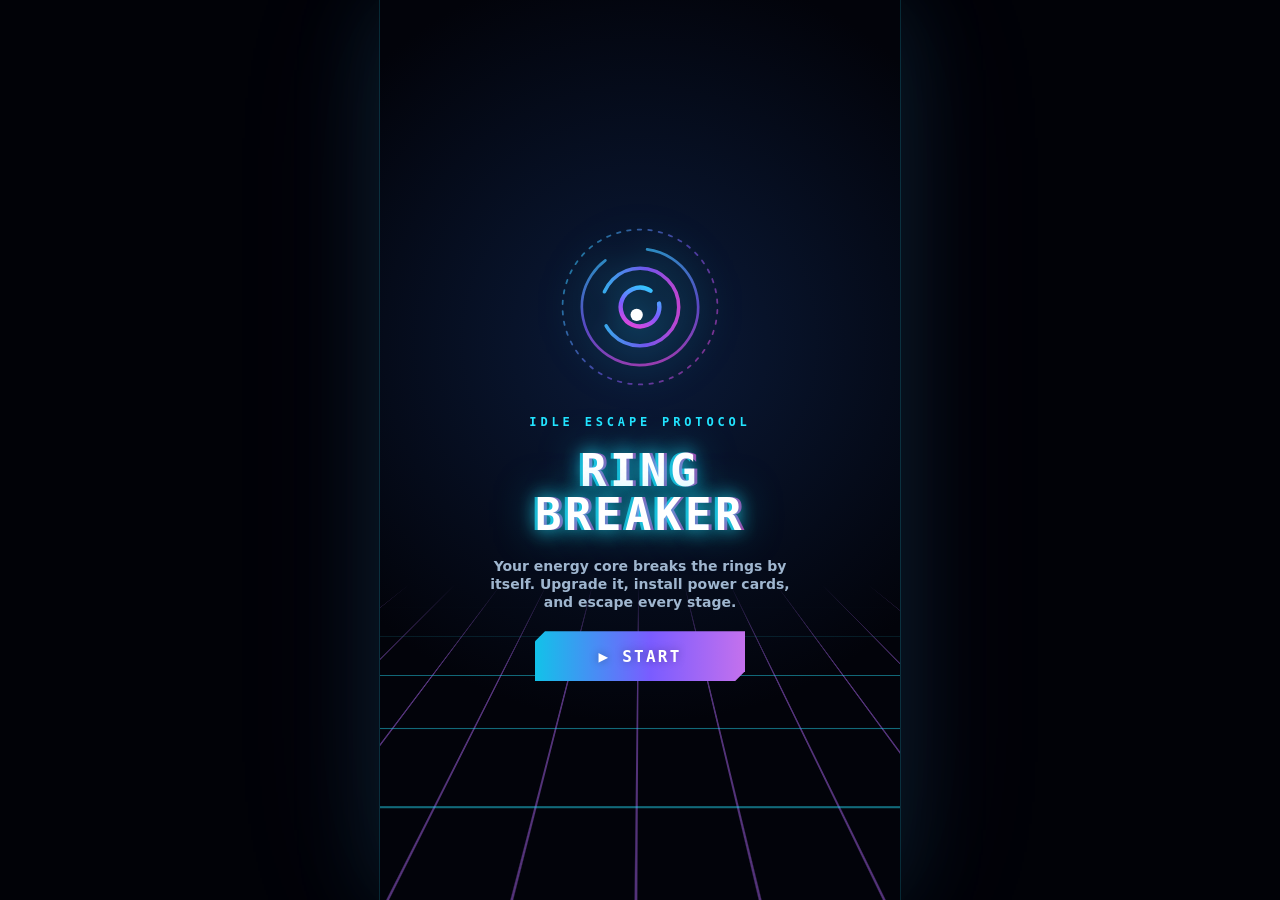
==== commit 53bbe476: "Ring Breaker 1.1.1: 60 FPS renderer (static CSS background, cached ring paths, no blur filters, adap" ====
--- a/games/ring-breaker/index.html
+++ b/games/ring-breaker/index.html
@@ -33,14 +33,15 @@
     button { font: inherit; color: inherit; cursor: pointer; }
     .mono, .stat b, #pct, #lvl, #dps, .up .val, .up .buy b, .offer .tag, .slot b, .toast { font-family: var(--mono); }
 
-    #app { position: relative; margin: 0 auto; width: 100%; max-width: 520px; height: 100vh; height: 100dvh; background: #02030a; overflow: hidden; }
+    #app { position: relative; margin: 0 auto; width: 100%; max-width: 520px; height: 100vh; height: 100dvh; overflow: hidden; --glow: #1c1440;
+      /* painted once, not every frame: scanlines, hex grid, vignette and the glow behind the rings */
+      background:
+        repeating-linear-gradient(to bottom, rgba(140, 220, 255, 0.03) 0 1px, transparent 1px 3px),
+        radial-gradient(ellipse at 50% 38%, transparent 50%, rgba(0, 0, 0, 0.6) 100%),
+        url("data:image/svg+xml,%3Csvg xmlns='http://www.w3.org/2000/svg' width='84' height='72.75' viewBox='0 0 84 72.75'%3E%3Cg fill='none' stroke='%2350c8ff' stroke-opacity='.07'%3E%3Cpath d='M21 -12.1l21 12.1v24.2l-21 12.1-21-12.1V0z'/%3E%3Cpath d='M63 -12.1l21 12.1v24.2l-21 12.1-21-12.1V0z'/%3E%3Cpath d='M42 24.2l21 12.1v24.2l-21 12.1-21-12.1V36.3z'/%3E%3Cpath d='M0 24.2l21 12.1v24.2L0 72.6l-21-12.1V36.3z'/%3E%3Cpath d='M84 24.2l21 12.1v24.2l-21 12.1-21-12.1V36.3z'/%3E%3C/g%3E%3C/svg%3E"),
+        radial-gradient(circle at 50% 38%, var(--glow) 0%, #04060f 45%, #010207 100%); }
     @media (min-width: 560px) { #app { box-shadow: 0 0 0 1px rgba(34, 228, 255, 0.15), 0 0 90px rgba(34, 228, 255, 0.12), 0 0 160px rgba(180, 107, 255, 0.08); } }
     #stage { position: absolute; inset: 0; width: 100%; height: 100%; display: block; }
-    /* scanlines and a vignette over the game */
-    #fx { position: absolute; inset: 0; pointer-events: none;
-      background:
-        repeating-linear-gradient(to bottom, rgba(140, 220, 255, 0.035) 0 1px, transparent 1px 3px),
-        radial-gradient(ellipse at 50% 40%, transparent 55%, rgba(0, 0, 0, 0.55) 100%); }
 
     /* corner brackets: a futuristic frame for panels and cards */
     .frame { position: relative; }
@@ -50,7 +51,7 @@
         linear-gradient(var(--c), var(--c)) top right / var(--k) var(--w), linear-gradient(var(--c), var(--c)) top right / var(--w) var(--k),
         linear-gradient(var(--c), var(--c)) bottom left / var(--k) var(--w), linear-gradient(var(--c), var(--c)) bottom left / var(--w) var(--k),
         linear-gradient(var(--c), var(--c)) bottom right / var(--k) var(--w), linear-gradient(var(--c), var(--c)) bottom right / var(--w) var(--k);
-      background-repeat: no-repeat; filter: drop-shadow(0 0 4px var(--c)); }
+      background-repeat: no-repeat; }
 
     /* ---- top bar ---- */
     #hud { position: absolute; left: 0; right: 0; top: 0; padding: calc(env(safe-area-inset-top) + 12px) 14px 0; pointer-events: none; }
@@ -78,6 +79,7 @@
 
     #tip { white-space: pre-line; position: absolute; left: 18px; right: 18px; top: 24%; padding: 10px 12px; text-align: center; color: var(--neon); font: 600 13.5px/1.45 var(--mono); background: rgba(4, 12, 24, 0.7); border: 1px solid var(--line); pointer-events: none; opacity: 0; transition: opacity 0.5s; text-shadow: 0 0 8px rgba(34, 228, 255, 0.5); }
     #tip.show { opacity: 1; }
+    #fps { position: absolute; right: 14px; top: 118px; font: 700 11px var(--mono); color: var(--acid); pointer-events: none; text-shadow: 0 0 6px #000; }
     #buffs { position: absolute; left: 14px; top: 120px; display: flex; flex-direction: column; gap: 4px; pointer-events: none; }
 
     /* ---- bottom ---- */
@@ -107,14 +109,16 @@
     .up .bar em { position: absolute; right: 0; top: -16px; font: normal 800 11px var(--mono); color: var(--neon-2); }
     .up .buy { display: flex; align-items: center; justify-content: center; gap: 6px; width: 100%; height: 40px; margin-top: 10px; border: 0; border-top: 1px solid var(--line); background: rgba(34, 228, 255, 0.06); font-size: 17px; font-weight: 800; color: #6f86a3; }
     .up .buy svg { width: 18px; height: 18px; fill: none; stroke: currentColor; stroke-width: 1.8; stroke-linecap: round; stroke-linejoin: round; }
-    .up .buy.can { background: linear-gradient(90deg, #12c2e9, #7a5cff 55%, #c471ed); color: #fff; text-shadow: 0 0 6px rgba(0, 0, 0, 0.4); animation: ready 1.8s ease-in-out infinite; }
-    @keyframes ready { 50% { filter: brightness(1.25); box-shadow: 0 0 18px rgba(122, 92, 255, 0.6); } }
+    .up .buy { position: relative; }
+    .up .buy.can { background: linear-gradient(90deg, #12c2e9, #7a5cff 55%, #c471ed); color: #fff; text-shadow: 0 0 6px rgba(0, 0, 0, 0.4); }
+    .up .buy.can::after { content: ""; position: absolute; inset: 0; background: rgba(255, 255, 255, 0.2); pointer-events: none; animation: ready 1.8s ease-in-out infinite; }
+    @keyframes ready { 0%, 100% { opacity: 0; } 50% { opacity: 1; } }
     .up.maxed .buy { color: var(--acid); background: rgba(182, 255, 59, 0.06); }
 
     /* ---- modals ---- */
     #modals { position: absolute; inset: 0; pointer-events: none; }
     .modal { position: absolute; inset: 0; display: flex; flex-direction: column; justify-content: flex-start; padding: 18px 14px; pointer-events: auto; overflow-y: auto; animation: fade 0.25s;
-      background: repeating-linear-gradient(to bottom, rgba(34, 228, 255, 0.03) 0 1px, transparent 1px 4px), rgba(1, 3, 10, 0.86); backdrop-filter: blur(4px); }
+      background: repeating-linear-gradient(to bottom, rgba(34, 228, 255, 0.03) 0 1px, transparent 1px 4px), rgba(1, 3, 10, 0.9); }
     @keyframes fade { from { opacity: 0; } }
     .modal > :first-child { margin-top: auto; } .modal > :last-child { margin-bottom: auto; }
     .modal h2 { margin: 0 0 6px; text-align: center; font: 800 26px/1.15 var(--mono); letter-spacing: 0.14em; text-transform: uppercase; color: #fff; text-shadow: 0 0 16px var(--neon), 2px 0 0 rgba(255, 63, 209, 0.55), -2px 0 0 rgba(34, 228, 255, 0.55); animation: glitch 3.5s infinite; }
@@ -199,7 +203,6 @@
 <body>
   <div id="app">
     <canvas id="stage" aria-label="Game"></canvas>
-    <div id="fx" aria-hidden="true"></div>
 
     <header id="hud">
       <div id="xp"><i id="xpFill"></i></div>
@@ -216,6 +219,7 @@
 
     <div id="tip"></div>
     <div id="buffs"></div>
+    <div id="fps" hidden></div>
 
     <section id="bottom">
       <div id="dps">DPS: 0</div>
